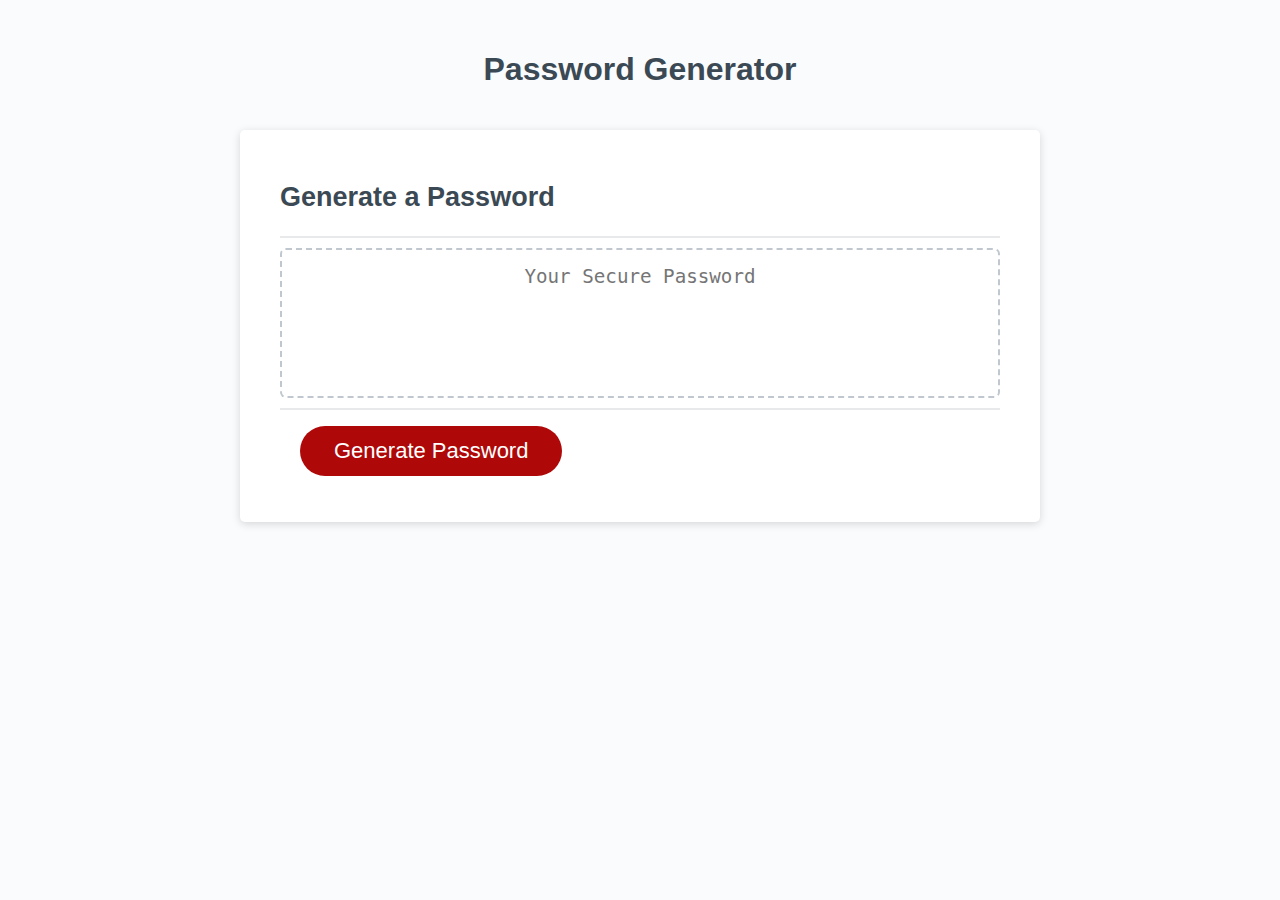
==== Starter/index.html @ 5f318311 "adding all my pages" ====
<!DOCTYPE html>
<html lang="en">
  <head>
    <meta charset="UTF-8" />
    <meta name="viewport" content="width=device-width, initial-scale=1.0" />
    <meta http-equiv="X-UA-Compatible" content="ie=edge" />
    <title>Password Generator</title>
    <link rel="stylesheet" href="style.css" />
  </head>
  <body>
    <div class="wrapper">
      <header>
        <h1>Password Generator</h1>
      </header>
      <div class="card">
        <div class="card-header">
          <h2>Generate a Password</h2>
        </div>
        <div class="card-body">
          <textarea
            readonly
            id="password"
            placeholder="Your Secure Password"
            aria-label="Generated Password"
          ></textarea>
        </div>
        <div class="card-footer">
          <button id="generate" class="btn">Generate Password</button>
        </div>
      </div>
    </div>
    <script src="script.js"></script>
  </body>
</html>
---- Starter/style.css ----
*,
*::before,
*::after {
  box-sizing: border-box;
}

html,
body,
.wrapper {
  height: 100%;
  margin: 0;
  padding: 0;
}

body {
  font-family: sans-serif;
  background-color: #f9fbfd;
}

.wrapper {
  padding-top: 30px;
  padding-left: 20px;
  padding-right: 20px;
}

header {
  text-align: center;
  padding: 20px;
  padding-top: 0px;
  color: hsl(206, 17%, 28%);
}

.card {
  background-color: hsl(0, 0%, 100%);
  border-radius: 5px;
  border-width: 1px;
  box-shadow: rgba(0, 0, 0, 0.15) 0px 2px 8px 0px;
  color: hsl(206, 17%, 28%);
  font-size: 18px;
  margin: 0 auto;
  max-width: 800px;
  padding: 30px 40px;
}

.card-header::after {
  content: " ";
  display: block;
  width: 100%;
  background: #e7e9eb;
  height: 2px;
}

.card-body {
  min-height: 100px;
}

.card-footer::before {
  content: " ";
  display: block;
  width: 100%;
  background: #e7e9eb;
  height: 2px;
}

.card-footer::after {
  content: " ";
  display: block;
  clear: both;
}

.btn {
  border: none;
  background-color: hsl(360, 91%, 36%);
  border-radius: 25px;
  box-shadow: rgba(0, 0, 0, 0.1) 0px 1px 6px 0px rgba(0, 0, 0, 0.2) 0px 1px 1px
    0px;
  color: hsl(0, 0%, 100%);
  display: inline-block;
  font-size: 22px;
  line-height: 22px;
  margin: 16px 16px 16px 20px;
  padding: 14px 34px;
  text-align: center;
  cursor: pointer;
}

button[disabled] {
  cursor: default;
  background: #c0c7cf;
}

.float-right {
  float: right;
}

#password {
  -webkit-appearance: none;
  -moz-appearance: none;
  appearance: none;
  border: none;
  display: block;
  width: 100%;
  padding-top: 15px;
  padding-left: 15px;
  padding-right: 15px;
  padding-bottom: 85px;
  font-size: 1.2rem;
  text-align: center;
  margin-top: 10px;
  margin-bottom: 10px;
  border: 2px dashed #c0c7cf;
  border-radius: 6px;
  resize: none;
  overflow: hidden;
}

@media (max-width: 690px) {
  .btn {
    font-size: 1rem;
    margin: 16px 0px 0px 0px;
    padding: 10px 15px;
  }

  #password {
    font-size: 1rem;
  }
}

@media (max-width: 500px) {
  .btn {
    font-size: 0.8rem;
  }
}
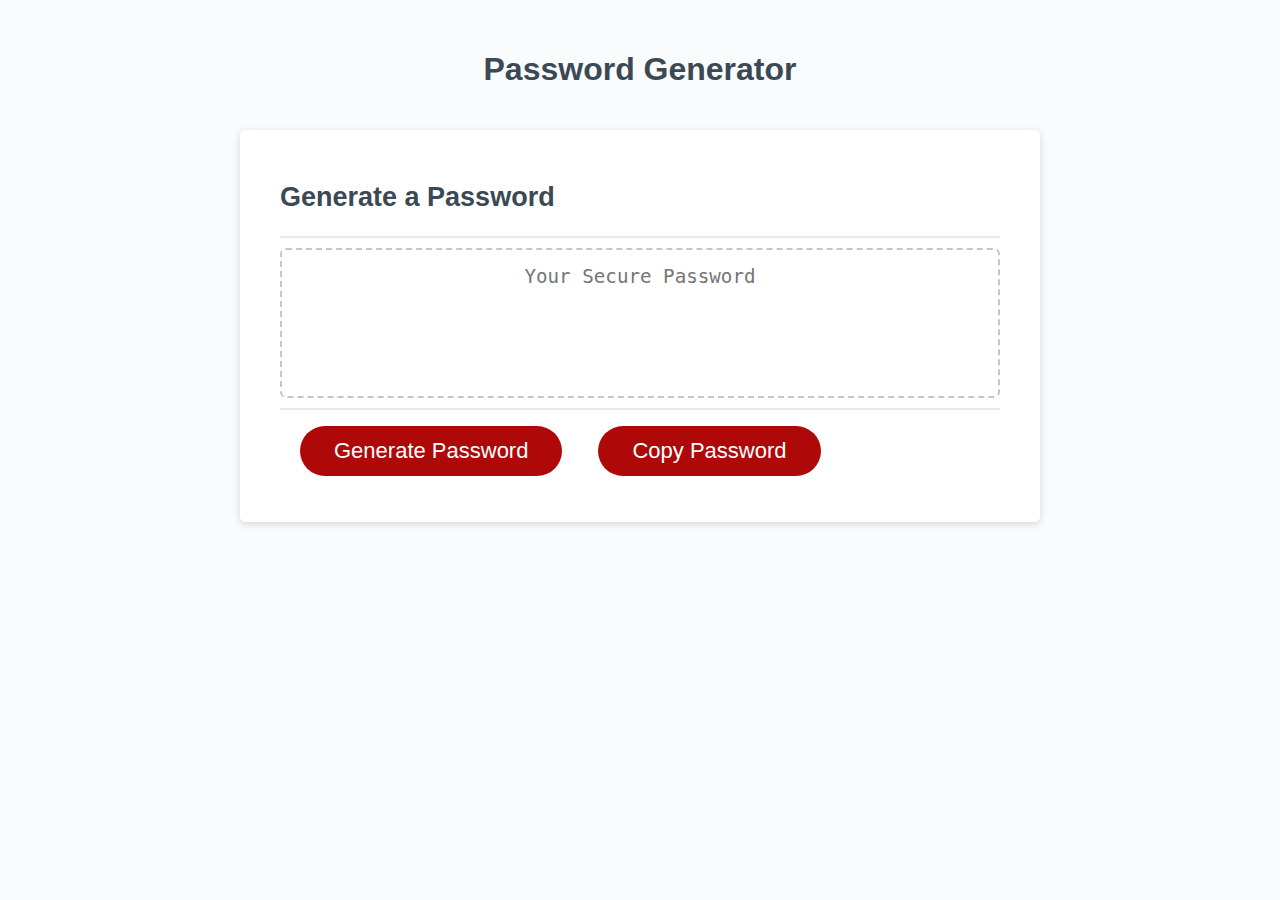
==== commit 594ba5b5: "added copy button" ====
--- a/Starter/index.html
+++ b/Starter/index.html
@@ -23,9 +23,12 @@
             placeholder="Your Secure Password"
             aria-label="Generated Password"
           ></textarea>
+    
+
+
         </div>
         <div class="card-footer">
-          <button id="generate" class="btn">Generate Password</button>
+          <button id="generate" class="btn">Generate Password</button><button id="copy" class="btn">Copy Password</button>
         </div>
       </div>
     </div>
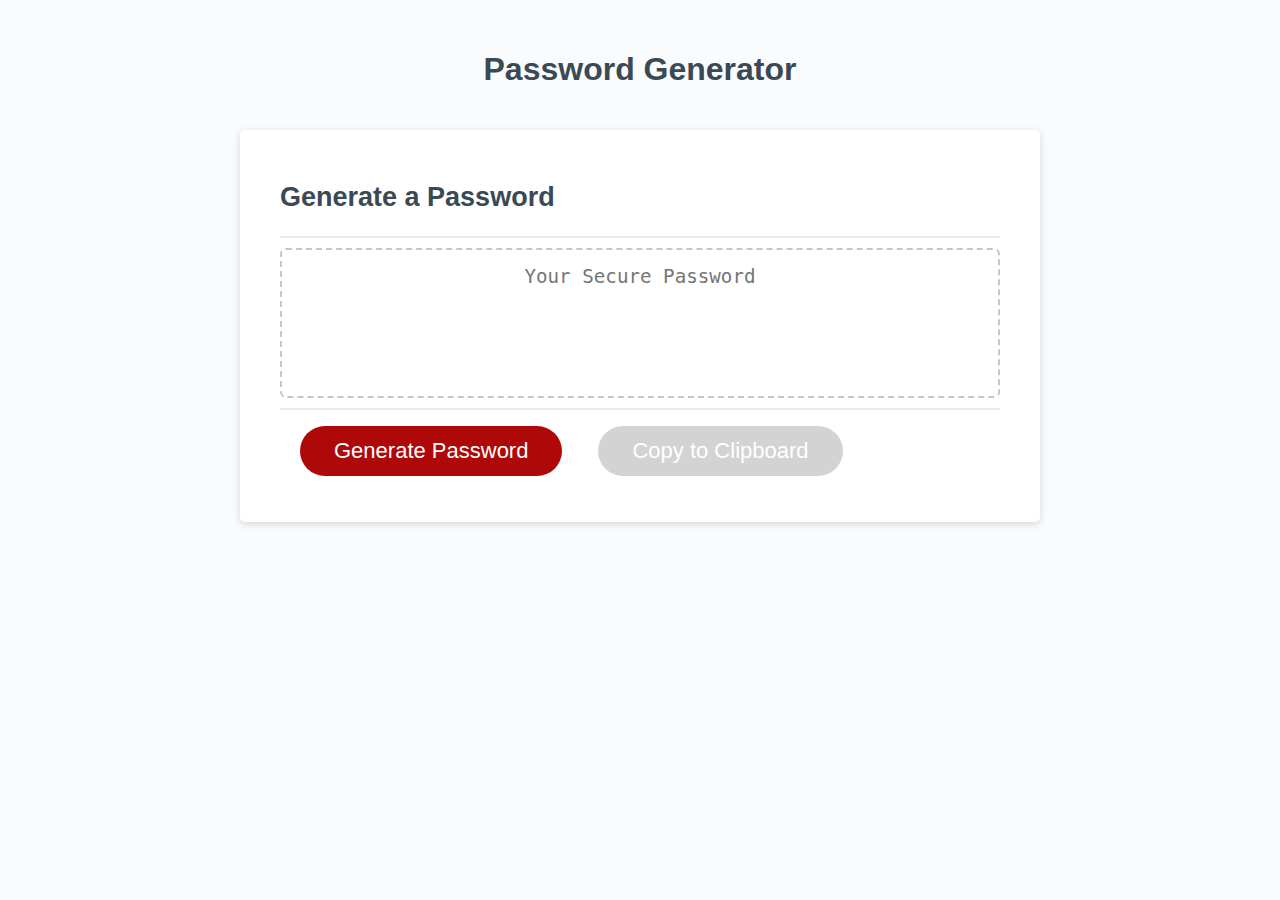
==== commit 8b6d5525: "changed copy button color" ====
--- a/Starter/index.html
+++ b/Starter/index.html
@@ -28,7 +28,7 @@
 
         </div>
         <div class="card-footer">
-          <button id="generate" class="btn">Generate Password</button><button id="copy" class="btn">Copy Password</button>
+          <button id="generate" class="btn">Generate Password</button><button id="copy" class="btn">Copy to Clipboard</button>
         </div>
       </div>
     </div>
--- a/Starter/style.css
+++ b/Starter/style.css
@@ -68,9 +68,25 @@
   clear: both;
 }
 
-.btn {
+#generate {
   border: none;
   background-color: hsl(360, 91%, 36%);
+  border-radius: 25px;
+  box-shadow: rgba(0, 0, 0, 0.1) 0px 1px 6px 0px rgba(0, 0, 0, 0.2) 0px 1px 1px
+    0px;
+  color: hsl(0, 0%, 100%);
+  display: inline-block;
+  font-size: 22px;
+  line-height: 22px;
+  margin: 16px 16px 16px 20px;
+  padding: 14px 34px;
+  text-align: center;
+  cursor: pointer;
+}
+
+#copy {
+  border: none;
+  background-color: lightgray;
   border-radius: 25px;
   box-shadow: rgba(0, 0, 0, 0.1) 0px 1px 6px 0px rgba(0, 0, 0, 0.2) 0px 1px 1px
     0px;
